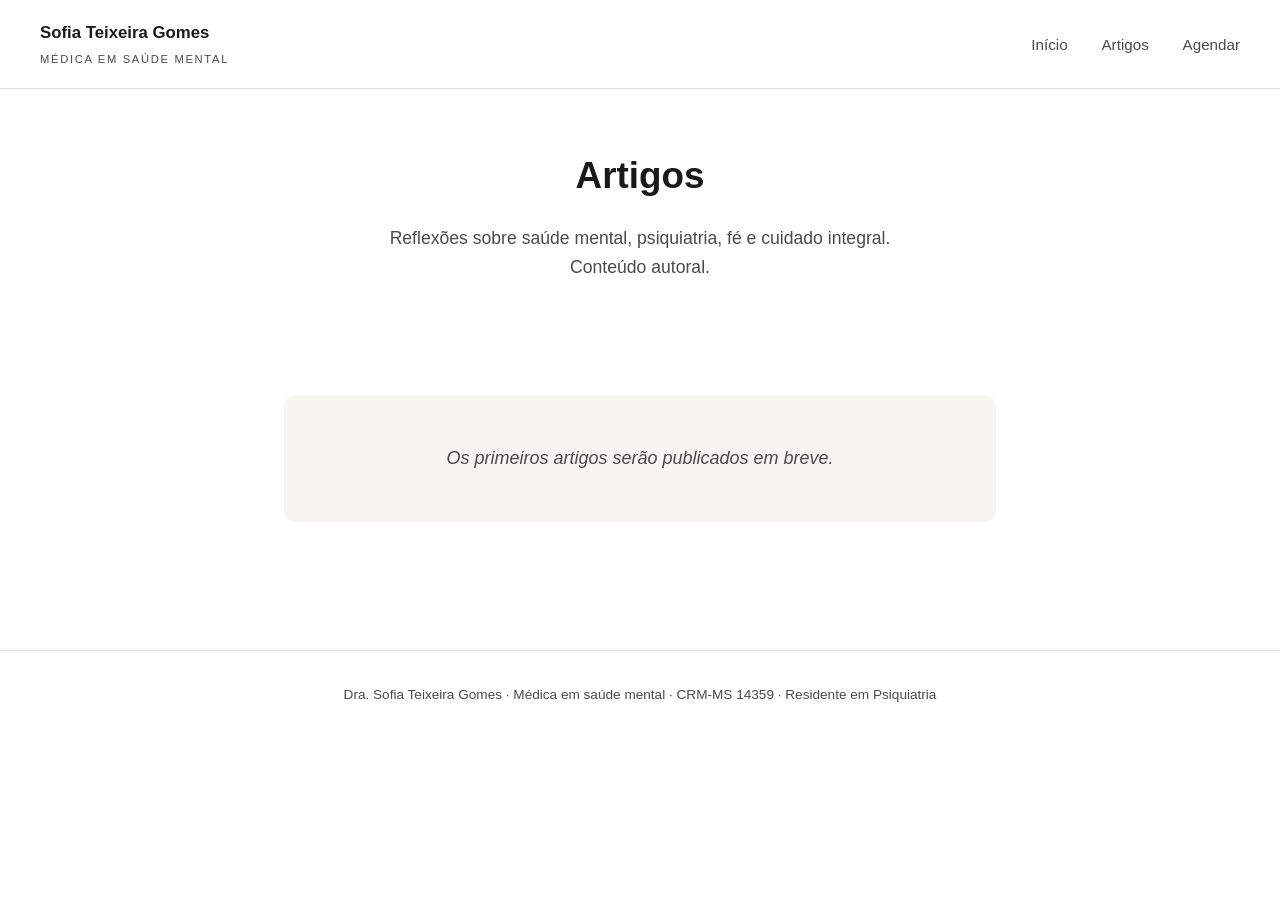
==== artigos/index.html @ ce52fec5 "Move arquivo para pasta artigos" ====
<!DOCTYPE html>
<html lang="pt-BR">
<head>
  <meta charset="UTF-8" />
  <meta name="viewport" content="width=device-width, initial-scale=1.0" />

  <title>Artigos | Dra. Sofia Teixeira Gomes — Médica em saúde mental</title>
  <meta name="description" content="Reflexões sobre saúde mental, psiquiatria, fé e cuidado integral. Conteúdo autoral da Dra. Sofia Teixeira Gomes, médica em saúde mental." />

  <link rel="canonical" href="https://sofiateixeiragomes.com.br/artigos/" />
  <meta name="robots" content="index, follow" />

  <meta property="og:type" content="website" />
  <meta property="og:title" content="Artigos | Dra. Sofia Teixeira Gomes" />
  <meta property="og:description" content="Reflexões sobre saúde mental, psiquiatria e cuidado integral." />
  <meta property="og:url" content="https://sofiateixeiragomes.com.br/artigos/" />
  <meta property="og:image" content="https://sofiateixeiragomes.com.br/img/sofia-principal.jpg" />
  <meta property="og:locale" content="pt_BR" />

  <meta name="twitter:card" content="summary_large_image" />
  <meta name="twitter:title" content="Artigos | Dra. Sofia Teixeira Gomes" />
  <meta name="twitter:description" content="Reflexões sobre saúde mental, psiquiatria e cuidado integral." />

  <script type="application/ld+json">
  {
    "@context": "https://schema.org",
    "@type": "CollectionPage",
    "name": "Artigos",
    "description": "Reflexões sobre saúde mental, psiquiatria, fé e cuidado integral.",
    "url": "https://sofiateixeiragomes.com.br/artigos/",
    "inLanguage": "pt-BR",
    "author": {
      "@type": "Physician",
      "name": "Sofia Teixeira Gomes",
      "url": "https://sofiateixeiragomes.com.br/"
    }
  }
  </script>

  <style>
    :root {
      --cor-texto: #1a1a1a;
      --cor-texto-suave: #4a4a4a;
      --cor-fundo: #ffffff;
      --cor-fundo-suave: #f7f5f0;
      --cor-destaque: #2c5f5d;
      --cor-borda: #e5e0d8;
      --max-largura: 760px;
    }
    * { box-sizing: border-box; margin: 0; padding: 0; }
    body {
      font-family: -apple-system, BlinkMacSystemFont, 'Segoe UI', Arial, sans-serif;
      font-size: 18px;
      line-height: 1.7;
      color: var(--cor-texto);
      background: var(--cor-fundo);
    }
    .topo {
      border-bottom: 1px solid var(--cor-borda);
      padding: 1.2rem 1.5rem;
    }
    .topo-conteudo {
      max-width: 1200px;
      margin: 0 auto;
      display: flex;
      justify-content: space-between;
      align-items: center;
    }
    .topo a.marca {
      font-weight: 600;
      color: var(--cor-texto);
      text-decoration: none;
      font-size: 1.05rem;
    }
    .topo a.marca span {
      display: block;
      font-size: 0.7rem;
      font-weight: 400;
      letter-spacing: 0.15em;
      color: var(--cor-texto-suave);
      text-transform: uppercase;
      margin-top: 2px;
    }
    .topo nav a {
      color: var(--cor-texto-suave);
      text-decoration: none;
      margin-left: 1.8rem;
      font-size: 0.95rem;
    }
    .topo nav a:hover { color: var(--cor-destaque); }
    .cabecalho-pagina {
      max-width: var(--max-largura);
      margin: 0 auto;
      padding: 3.5rem 1.5rem 2rem;
      text-align: center;
    }
    .cabecalho-pagina h1 {
      font-size: 2.3rem;
      font-weight: 700;
      margin-bottom: 1rem;
    }
    .cabecalho-pagina p {
      font-size: 1.1rem;
      color: var(--cor-texto-suave);
      max-width: 560px;
      margin: 0 auto;
    }
    .lista-artigos {
      max-width: var(--max-largura);
      margin: 0 auto;
      padding: 2rem 1.5rem 3rem;
    }
    .artigo-card {
      padding: 1.8rem 0;
      border-bottom: 1px solid var(--cor-borda);
    }
    .artigo-card:last-child { border-bottom: none; }
    .artigo-card .meta {
      font-size: 0.8rem;
      color: var(--cor-texto-suave);
      text-transform: uppercase;
      letter-spacing: 0.08em;
      margin-bottom: 0.6rem;
    }
    .artigo-card h2 {
      font-size: 1.4rem;
      font-weight: 600;
      margin-bottom: 0.7rem;
      line-height: 1.3;
    }
    .artigo-card h2 a {
      color: var(--cor-texto);
      text-decoration: none;
    }
    .artigo-card h2 a:hover { color: var(--cor-destaque); }
    .artigo-card p {
      color: var(--cor-texto-suave);
      font-size: 1rem;
    }
    .estado-vazio {
      max-width: var(--max-largura);
      margin: 3rem auto;
      padding: 3rem 1.5rem;
      text-align: center;
      background: var(--cor-fundo-suave);
      border-radius: 12px;
    }
    .estado-vazio p {
      color: var(--cor-texto-suave);
      font-style: italic;
    }
    .rodape {
      border-top: 1px solid var(--cor-borda);
      padding: 2rem 1.5rem;
      text-align: center;
      font-size: 0.85rem;
      color: var(--cor-texto-suave);
      margin-top: 2rem;
    }
    @media (max-width: 640px) {
      .cabecalho-pagina { padding: 2.5rem 1.2rem 1.5rem; }
      .cabecalho-pagina h1 { font-size: 1.8rem; }
      .topo nav a { margin-left: 1rem; font-size: 0.9rem; }
    }
  </style>
</head>
<body>

  <header class="topo">
    <div class="topo-conteudo">
      <a href="/" class="marca">
        Sofia Teixeira Gomes
        <span>Médica em saúde mental</span>
      </a>
      <nav>
        <a href="/">Início</a>
        <a href="/artigos/">Artigos</a>
        <a href="/#agendar">Agendar</a>
      </nav>
    </div>
  </header>

  <section class="cabecalho-pagina">
    <h1>Artigos</h1>
    <p>Reflexões sobre saúde mental, psiquiatria, fé e cuidado integral. Conteúdo autoral.</p>
  </section>

  <main class="lista-artigos">

    <!-- ============================================================
         INSTRUÇÃO: a cada artigo novo, adicione um bloco como este
         no TOPO da lista (artigos mais recentes primeiro):

         <article class="artigo-card">
           <div class="meta">
             <time datetime="2026-06-08">8 de junho de 2026</time> · Categoria
           </div>
           <h2><a href="/artigos/slug-do-artigo/">Título do artigo</a></h2>
           <p>Resumo de 1 ou 2 frases do artigo.</p>
         </article>
         ============================================================ -->

    <div class="estado-vazio">
      <p>Os primeiros artigos serão publicados em breve.</p>
    </div>

  </main>

  <footer class="rodape">
    Dra. Sofia Teixeira Gomes · Médica em saúde mental · CRM-MS 14359 · Residente em Psiquiatria
  </footer>

</body>
</html>
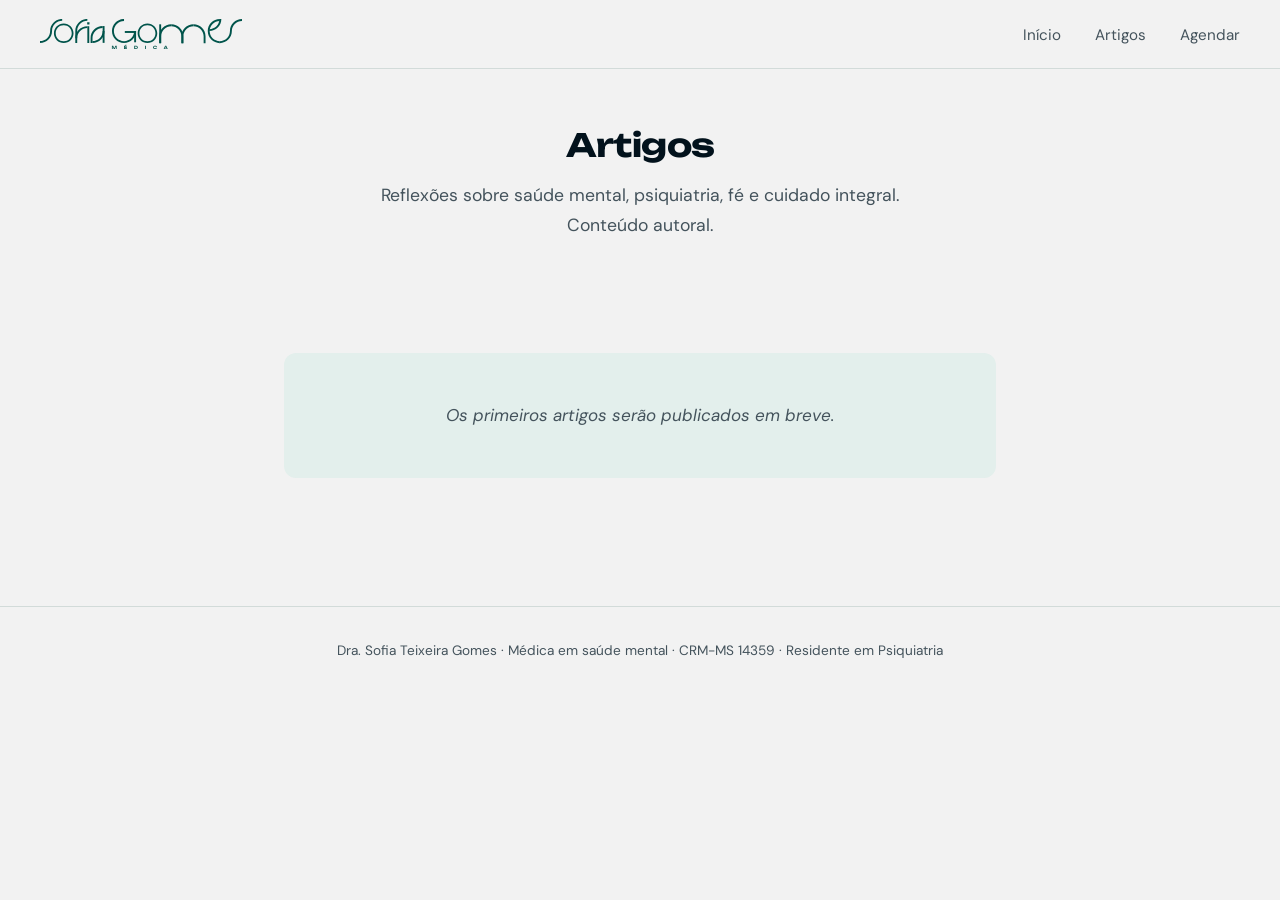
==== commit 224702d6: "marca: aplica a identidade visual Sofia Gomes 2023 v3 em todo o site Paleta do manual no lugar do ve" ====
--- a/artigos/index.html
+++ b/artigos/index.html
@@ -3,18 +3,26 @@
 <head>
   <meta charset="UTF-8" />
   <meta name="viewport" content="width=device-width, initial-scale=1.0" />
+  <meta name="theme-color" content="#00544B">
+  <link rel="icon" href="/img/favicon.svg" type="image/svg+xml">
+  <link rel="icon" href="/img/favicon-48.png" type="image/png" sizes="48x48">
+  <link rel="apple-touch-icon" href="/img/apple-touch-icon.png">
+
+  <link rel="preconnect" href="https://fonts.googleapis.com">
+  <link rel="preconnect" href="https://fonts.gstatic.com" crossorigin>
+  <link href="https://fonts.googleapis.com/css2?family=Unbounded:wght@400;500;600;700&family=DM+Sans:wght@400;500;600;700&display=swap" rel="stylesheet">
 
   <title>Artigos | Dra. Sofia Teixeira Gomes — Médica em saúde mental</title>
   <meta name="description" content="Reflexões sobre saúde mental, psiquiatria, fé e cuidado integral. Conteúdo autoral da Dra. Sofia Teixeira Gomes, médica em saúde mental." />
 
-  <link rel="canonical" href="https://sofiateixeiragomes.com.br/artigos/" />
+  <link rel="canonical" href="https://www.sofiateixeiragomes.com.br/artigos/" />
   <meta name="robots" content="index, follow" />
 
   <meta property="og:type" content="website" />
   <meta property="og:title" content="Artigos | Dra. Sofia Teixeira Gomes" />
   <meta property="og:description" content="Reflexões sobre saúde mental, psiquiatria e cuidado integral." />
-  <meta property="og:url" content="https://sofiateixeiragomes.com.br/artigos/" />
-  <meta property="og:image" content="https://sofiateixeiragomes.com.br/img/sofia-principal.jpg" />
+  <meta property="og:url" content="https://www.sofiateixeiragomes.com.br/artigos/" />
+  <meta property="og:image" content="https://www.sofiateixeiragomes.com.br/img/sofia-principal.jpg" />
   <meta property="og:locale" content="pt_BR" />
 
   <meta name="twitter:card" content="summary_large_image" />
@@ -27,30 +35,37 @@
     "@type": "CollectionPage",
     "name": "Artigos",
     "description": "Reflexões sobre saúde mental, psiquiatria, fé e cuidado integral.",
-    "url": "https://sofiateixeiragomes.com.br/artigos/",
+    "url": "https://www.sofiateixeiragomes.com.br/artigos/",
     "inLanguage": "pt-BR",
     "author": {
       "@type": "Physician",
       "name": "Sofia Teixeira Gomes",
-      "url": "https://sofiateixeiragomes.com.br/"
+      "url": "https://www.sofiateixeiragomes.com.br/"
     }
   }
   </script>
 
   <style>
     :root {
-      --cor-texto: #1a1a1a;
-      --cor-texto-suave: #4a4a4a;
-      --cor-fundo: #ffffff;
-      --cor-fundo-suave: #f7f5f0;
-      --cor-destaque: #2c5f5d;
-      --cor-borda: #e5e0d8;
+      /* Paleta do Manual da Marca Sofia Gomes 2023 v3 */
+      --verde-calma: #00544B;
+      --roxo-carinho: #54084D;
+      --azul-serenidade: #043254;
+      --laranja-mudanca: #F05A3D;
+      --cor-texto: #02121C;
+      --cor-texto-suave: #44535C;
+      --cor-fundo: #F2F2F2;
+      --cor-fundo-suave: #E3EFEC;
+      --cor-destaque: var(--verde-calma);
+      --cor-borda: #D2DBD9;
       --max-largura: 760px;
+      --font-display: 'Unbounded', sans-serif;
+      --font-body: 'DM Sans', sans-serif;
     }
     * { box-sizing: border-box; margin: 0; padding: 0; }
     body {
-      font-family: -apple-system, BlinkMacSystemFont, 'Segoe UI', Arial, sans-serif;
-      font-size: 18px;
+      font-family: var(--font-body);
+      font-size: 17px;
       line-height: 1.7;
       color: var(--cor-texto);
       background: var(--cor-fundo);
@@ -67,19 +82,14 @@
       align-items: center;
     }
     .topo a.marca {
-      font-weight: 600;
-      color: var(--cor-texto);
+      display: flex;
+      align-items: center;
       text-decoration: none;
-      font-size: 1.05rem;
-    }
-    .topo a.marca span {
+    }
+    .topo a.marca img {
+      height: 30px;
+      width: auto;
       display: block;
-      font-size: 0.7rem;
-      font-weight: 400;
-      letter-spacing: 0.15em;
-      color: var(--cor-texto-suave);
-      text-transform: uppercase;
-      margin-top: 2px;
     }
     .topo nav a {
       color: var(--cor-texto-suave);
@@ -95,8 +105,11 @@
       text-align: center;
     }
     .cabecalho-pagina h1 {
-      font-size: 2.3rem;
+      font-family: var(--font-display);
+      font-size: 2rem;
       font-weight: 700;
+      letter-spacing: -0.02em;
+      line-height: 1.25;
       margin-bottom: 1rem;
     }
     .cabecalho-pagina p {
@@ -116,17 +129,20 @@
     }
     .artigo-card:last-child { border-bottom: none; }
     .artigo-card .meta {
-      font-size: 0.8rem;
+      font-family: var(--font-display);
+      font-size: 0.7rem;
       color: var(--cor-texto-suave);
       text-transform: uppercase;
       letter-spacing: 0.08em;
       margin-bottom: 0.6rem;
     }
     .artigo-card h2 {
-      font-size: 1.4rem;
+      font-family: var(--font-display);
+      font-size: 1.15rem;
       font-weight: 600;
+      letter-spacing: -0.02em;
       margin-bottom: 0.7rem;
-      line-height: 1.3;
+      line-height: 1.35;
     }
     .artigo-card h2 a {
       color: var(--cor-texto);
@@ -159,7 +175,7 @@
     }
     @media (max-width: 640px) {
       .cabecalho-pagina { padding: 2.5rem 1.2rem 1.5rem; }
-      .cabecalho-pagina h1 { font-size: 1.8rem; }
+      .cabecalho-pagina h1 { font-size: 1.5rem; }
       .topo nav a { margin-left: 1rem; font-size: 0.9rem; }
     }
   </style>
@@ -169,8 +185,7 @@
   <header class="topo">
     <div class="topo-conteudo">
       <a href="/" class="marca">
-        Sofia Teixeira Gomes
-        <span>Médica em saúde mental</span>
+        <img src="/img/logo-horizontal-verde.svg" alt="Sofia Gomes — Médica" width="1280" height="190">
       </a>
       <nav>
         <a href="/">Início</a>
